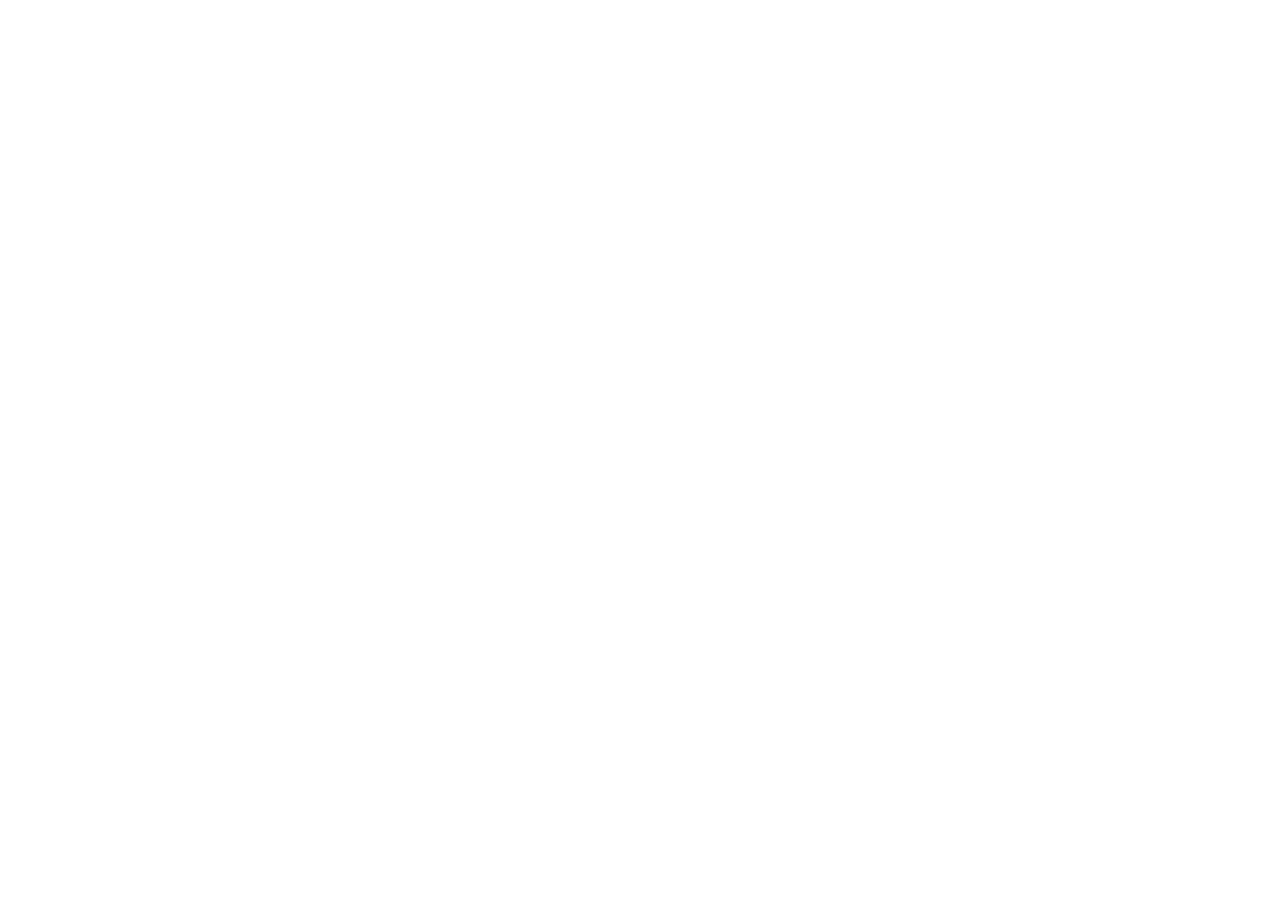
==== dining.html @ 63f2f370 "personal" ====
<!DOCTYPE html>
<html lang="en">
<head>
    <meta charset="UTF-8">
    <meta http-equiv="X-UA-Compatible" content="IE=edge">
    <meta name="viewport" content="width=device-width, initial-scale=1.0">
    <title>Document</title>
</head>
<body>
    
</body>
</html>
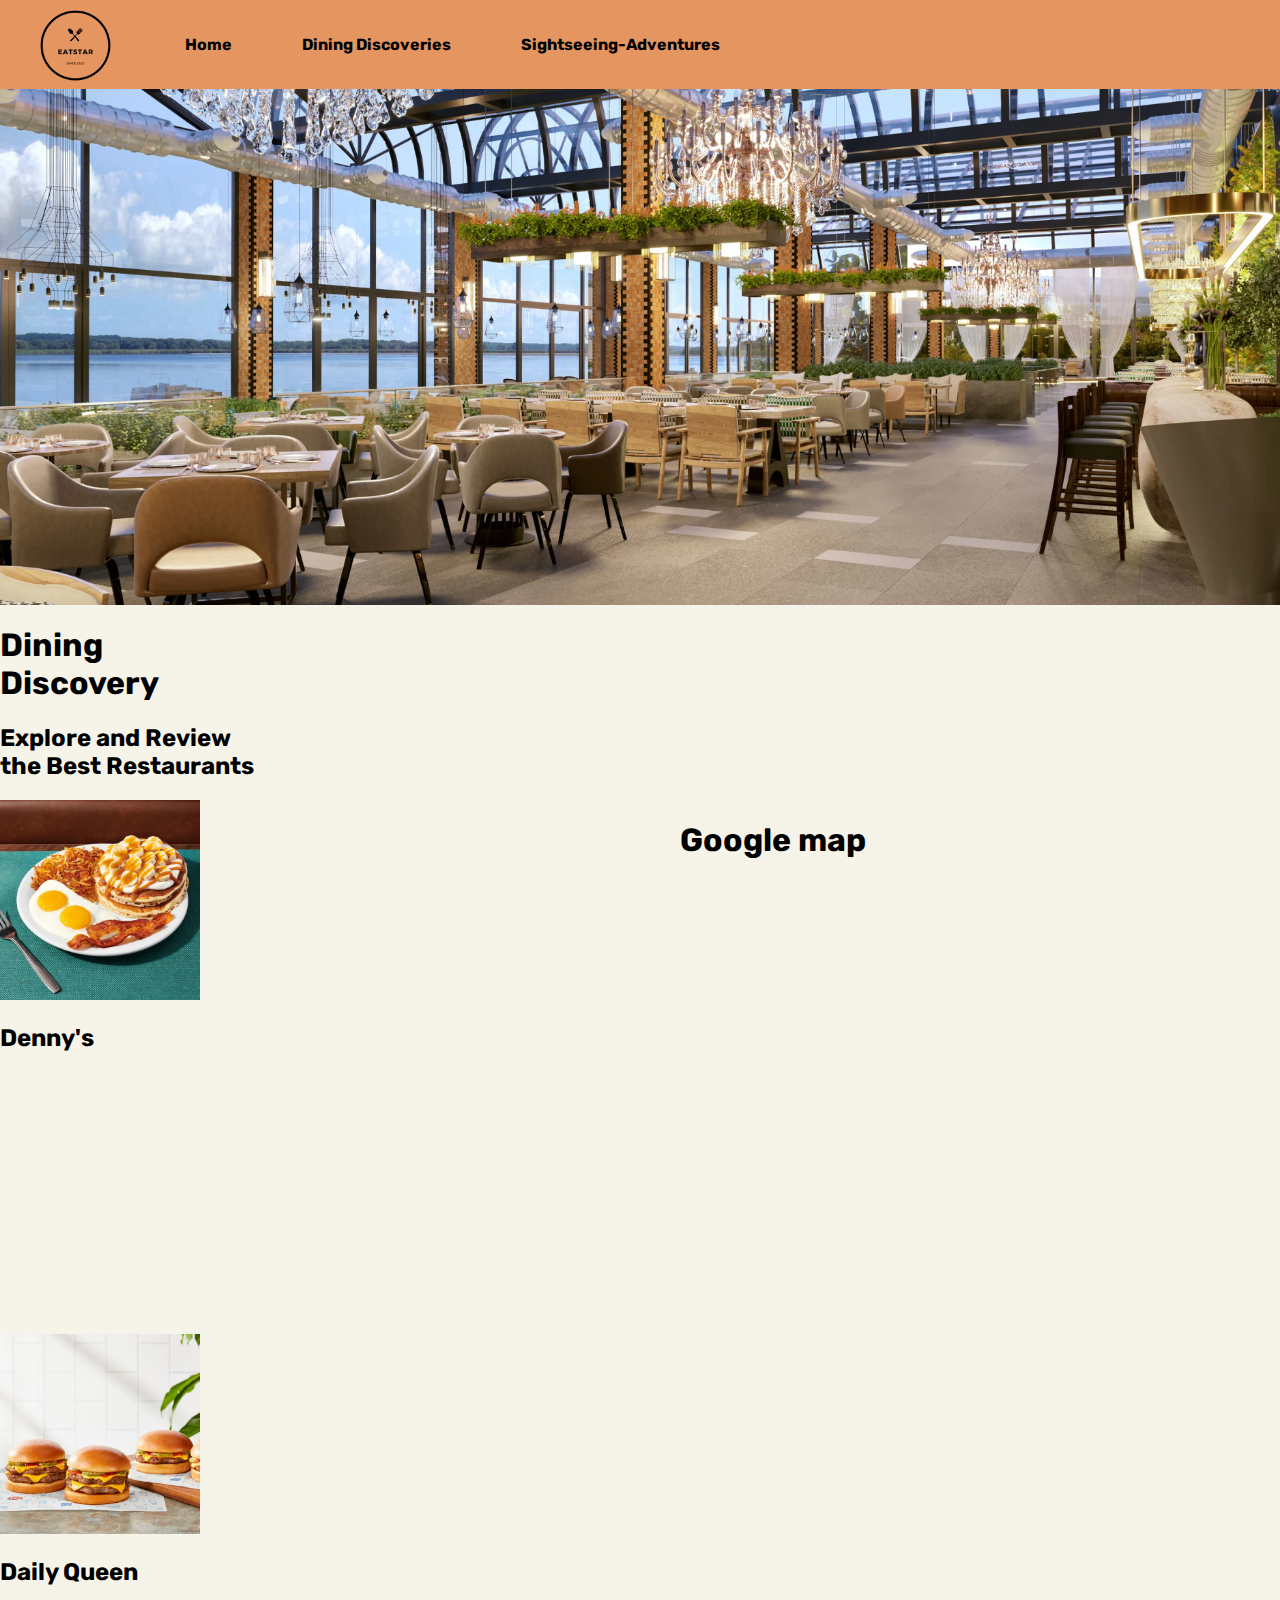
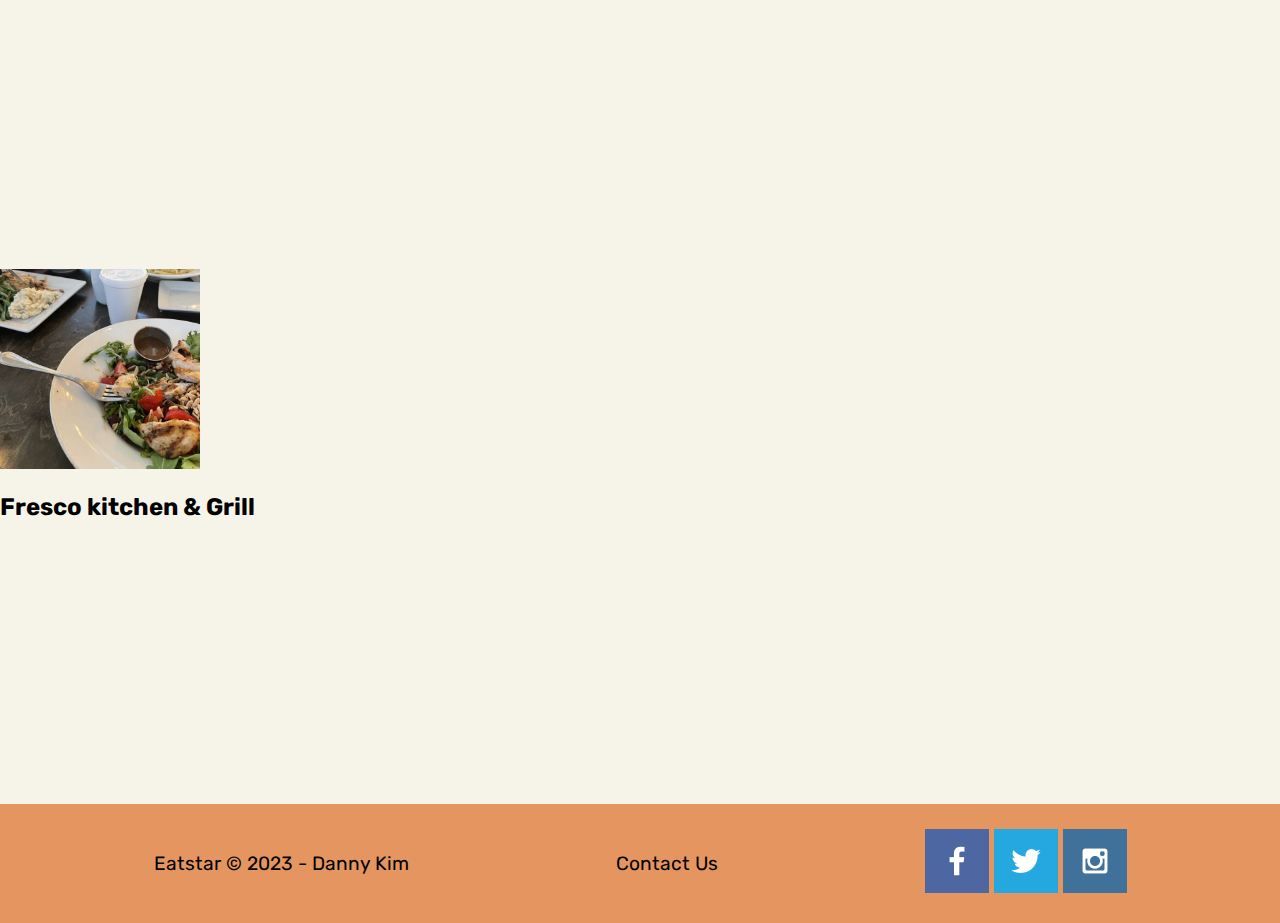
==== commit 33533a74: "dining" ====
--- a/dining.html
+++ b/dining.html
@@ -1,12 +1,69 @@
 <!DOCTYPE html>
 <html lang="en">
 <head>
-    <meta charset="UTF-8">
-    <meta http-equiv="X-UA-Compatible" content="IE=edge">
-    <meta name="viewport" content="width=device-width, initial-scale=1.0">
-    <title>Document</title>
+  <meta charset="UTF-8">
+  <meta http-equiv="X-UA-Compatible" content="IE=edge">
+  <meta name="viewport" content="width=device-width, initial-scale=1.0">
+  <link rel="stylesheet" href="styles/styles.css">
+  <title>Eatstar</title>
 </head>
 <body>
-    
+  <div id="content">
+    <header>
+      <a id="logo_link" href="index.html">
+        <img class="logo" src="image/logo_image.png" alt="Eatstar">
+      </a>
+        <nav>
+          <a href="index.html">Home</a>
+          <a href="dining.html">Dining Discoveries</a>
+          <a href="sightseeing.html">Sightseeing-Adventures</a>
+      </nav>
+    </header>
+    <div id="hero">
+      <div id="hero-box">
+          <img id="hero-img" src="image/dining-banner.png" alt="Explore and Review the Best Restaurants">
+      </div>
+      <section id="hero-msg-dining">
+          <h1 class="home-title-dining">Dining Discovery</h1>
+          <h2>Explore and Review the Best Restaurants</h2>
+      </section>
+  </div>
+  <main class="home-grid-dining">
+    <section class="banner-one">
+        <img class="card-img" src="image/banner1.png" alt="restaurant1">
+        <h2>Denny's</h2>
+    </section>
+    <section class="banner-two">
+        <img class="card-img" src="image/banner2.png"  alt="restaurant2">
+        <h2>Daily Queen</h2>
+    </section>
+    <section class="banner-three">
+        <img class="card-img" src="image/banner3.png" alt="restaurant3">
+        <h2>Fresco kitchen & Grill</h2>
+    </section>
+    <div class="map-frame">
+        <h1>Google map</h1>
+        <div class="map-content">
+            <iframe src="https://www.google.com/maps/embed?pb=!1m18!1m12!1m3!1d2877.8510810288585!2d-111.78185322362928!3d43.83818564044657!2m3!1f0!2f0!3f0!3m2!1i1024!2i768!4f13.1!3m3!1m2!1s0x53540b61aa6143e7%3A0x2734c5a604d49798!2sDenny&#39;s!5e0!3m2!1sen!2sus!4v1700331880625!5m2!1sen!2sus" width="600" height="450" style="border:0;" allowfullscreen="" loading="lazy" referrerpolicy="no-referrer-when-downgrade"></iframe>
+        </div>
+    </div>
+</main>
+
+  </div>
+  <footer>
+        <p>Eatstar &copy; 2023 - Danny Kim</p>
+        <p><a href="contactus.html">Contact Us</a></p>
+        <div class="social">
+            <a href="https://facebook.com" target="_blank">
+                <img src="image/facebook.png" alt="fb icon">
+            </a>
+            <a href="https://twitter.com" target="_blank">
+                <img src="image/twitter.png" alt="twitter icon">
+            </a>
+            <a href="https://instagram.com" target="_blank">
+                <img src="image/instagram.png" alt="instagram icon">
+            </a>
+        </div>
+  </footer>
 </body>
 </html>--- a/styles/styles.css
+++ b/styles/styles.css
@@ -0,0 +1,194 @@
+@import url('https://fonts.googleapis.com/css2?family=Dosis:wght@200&family=Kdam+Thmor+Pro&family=Rubik:wght@500&display=swap');
+body {
+    background-color: #f6f4e8; 
+    margin: 0;
+    padding: 0;
+    font-family: Rubik, Kadam-Thmor-Pro, Dosis;
+    
+}
+.home-grid{
+    display: grid;
+    grid-template-columns: 1fr, 1fr;
+    grid-template-rows: auto;
+}
+.home-grid-dining{
+    display: grid;
+    grid-template-columns: repeat(10, 1fr);
+    grid-template-rows: 1fr 1fr 1fr;
+
+}
+.logo{
+    width: 80px;
+}
+.card-img{
+    width: 200px;
+}
+
+#logo_link {
+    padding-top: 5px;
+    justify-self: center;
+    align-self: center;
+}
+
+header {
+    background-color:#e59560;
+    display: grid;
+    grid-template-columns: 150px auto;
+}
+
+nav {
+    display: flex;
+}
+
+nav a {
+    text-align: left;
+    text-decoration: none;
+    font-weight: bold;
+    color: black;
+    padding: 35px;
+}   
+#content {
+    max-width: 1600px;
+    margin:0 auto;
+}
+#hero {
+    display: grid;
+    grid-template-columns: 1fr 3fr 1fr;
+}
+#hero-img{
+    width: 100%;
+}
+
+.title{
+    font-size: 2em;
+    color: mediumaquamarine;
+    margin-top: 100px;
+}
+
+.home-title{
+    font-family: Rubik, Kadam-Thmor-Pro, Dosis;
+    font-size: 8em;
+    color: pink;
+    margin-bottom: 5px;
+    margin-top: 5px;
+    font-weight: lighter;
+}
+
+
+#hero-msg {
+    grid-column: 2/3;
+    grid-row: 1/3;
+    text-align: center;
+    margin-bottom: 10px;
+}
+#hero-box {
+    grid-column: 1/4;
+    grid-row: 1/3;
+    z-index: -1;
+    font-size: 0;
+
+}
+#hero-msg h2{
+    font-size: 1em;
+   
+}
+
+.button{
+    background-color:#bacec1;
+    color: black;
+    text-decoration: none;
+    font-size: 15px;
+    padding: 10px;
+    margin-top: 50px;
+    border-radius: 5px;
+}
+.join{
+    background-color:#f6f4e8;
+    color: black;
+    text-decoration: none;
+    font-size: 15px;
+    padding: 10px;
+    margin-top: 50px;
+    border-radius: 5px;
+}
+#background{
+    height: 800px;
+    background-color: #f6f4e8;
+    grid-column: 1/11;
+    grid-row: 4/9;
+}
+footer {
+    font-size: 1.2em;
+    background-color: #e59560;
+    text-align: center;
+    color: black;
+    padding: 25px 50px;
+    display: flex;
+    justify-content: space-around;
+    align-items: center;
+} 
+footer a{
+    color: black;
+    text-align: center;
+    text-decoration: none;
+}
+.msg{
+background-color: #bacec1;
+padding: 30px;
+grid-column: 7/10;
+grid-row: 3/3;
+box-shadow: 5px 5px 10px black;
+margin-top: 100px;
+}
+
+.msg1{
+    background-color: #bacec1;
+    padding: 35px;
+    grid-column: 7/10;
+    grid-row: 6/6;
+    box-shadow: 5px 5px 10px black;
+    margin-top: 100px;
+    }
+.msg h2, .msg1 h2{
+color: white;
+font-family: Rubik, Kadam-Thmor-Pro, Dosis;
+}
+.msg p, .msg1 p{
+color: white;
+font-size: .8em;
+padding-bottom: 15px;
+}
+
+.restaurants {
+    width: 80%;
+    box-shadow: 5px 5px 10px black;
+    grid-column: 3/7;
+    grid-row: 1/8;
+    padding: 50px;
+    margin-top: 10px;
+}
+
+.sightseeing {
+    width: 80%;
+    box-shadow: 5px 5px 10px black;
+    grid-column: 3/7;
+    grid-row: 6/8;
+    padding: 50px;
+}
+
+.banner-one{
+    grid-column: 1/10;
+    grid-row: 1/3;
+}
+.banner-one h2{
+    grid-column: 3/10;
+    grid-row: 1/3;
+}
+.banner-two{
+    grid-column: 1/10;
+    grid-row: 2/3;
+}
+.banner-three{
+    grid-column: 1/10;
+    grid-row: 3/3;
+}
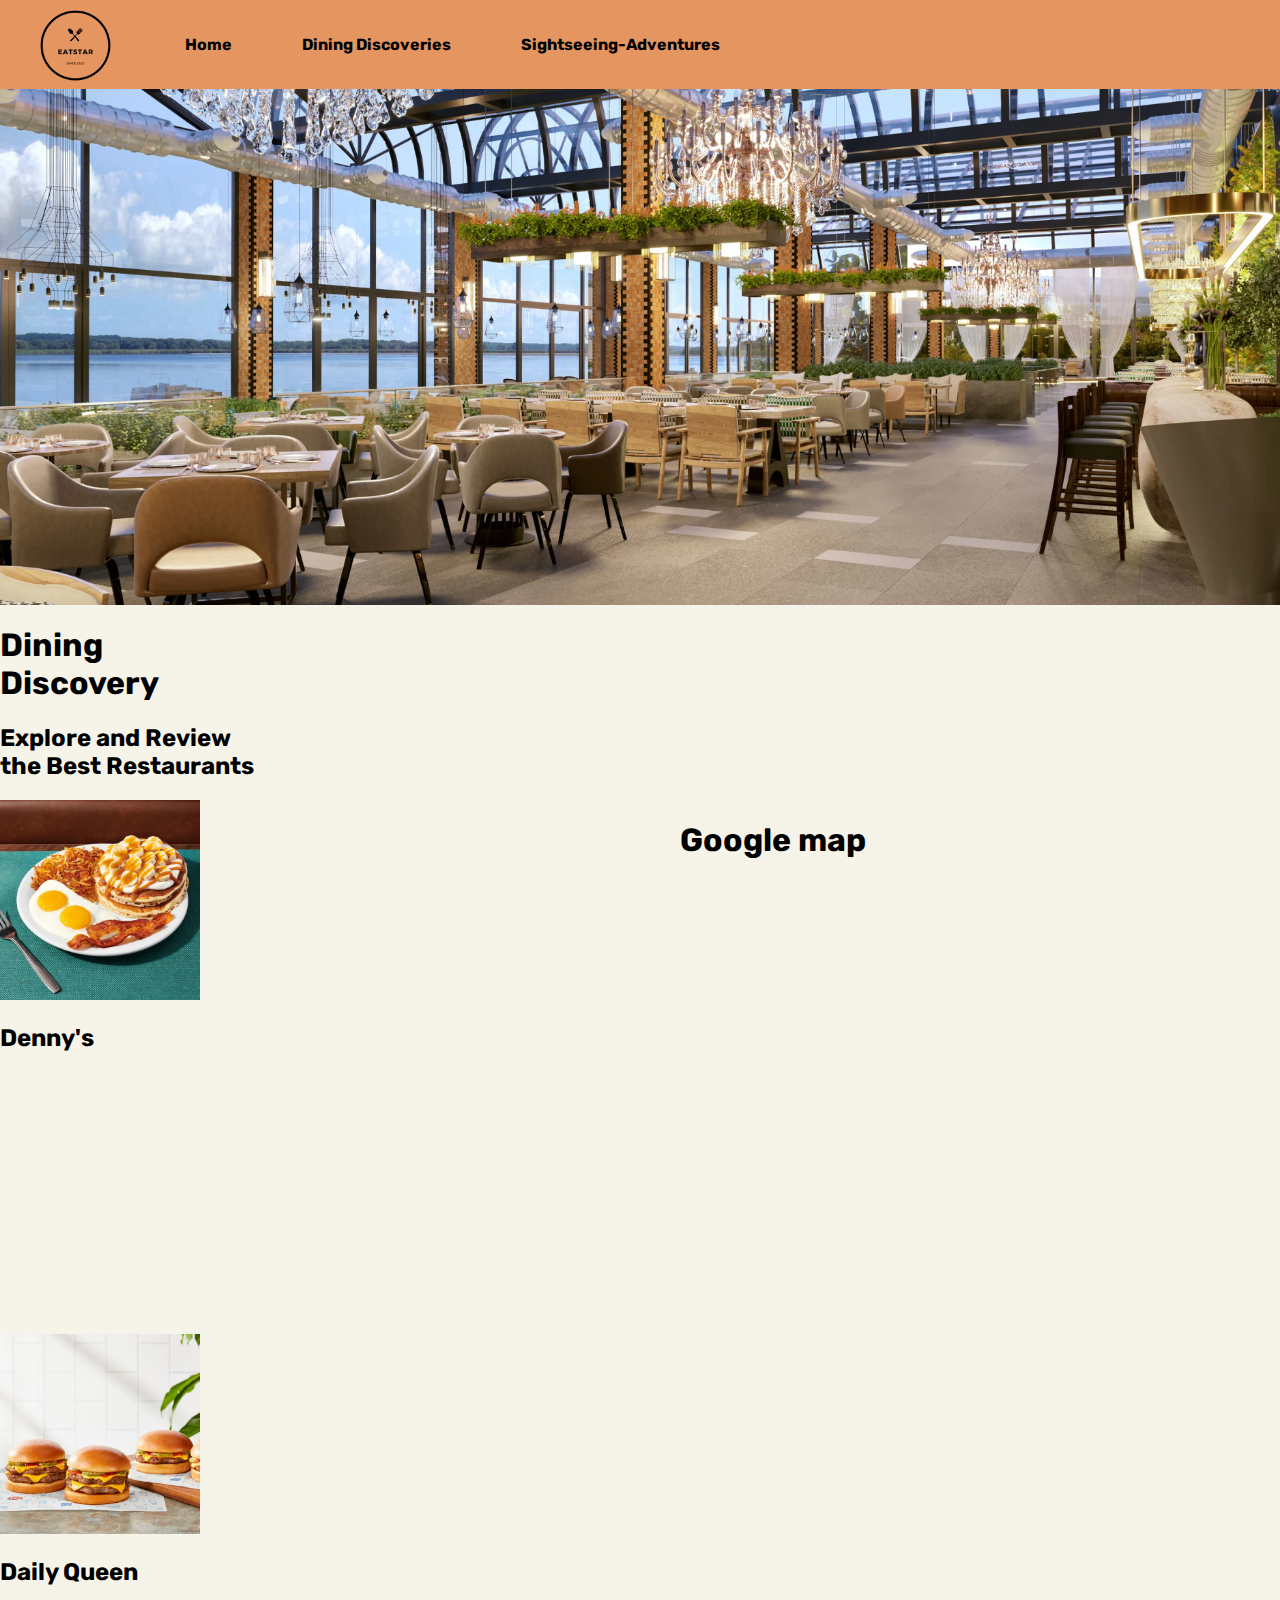
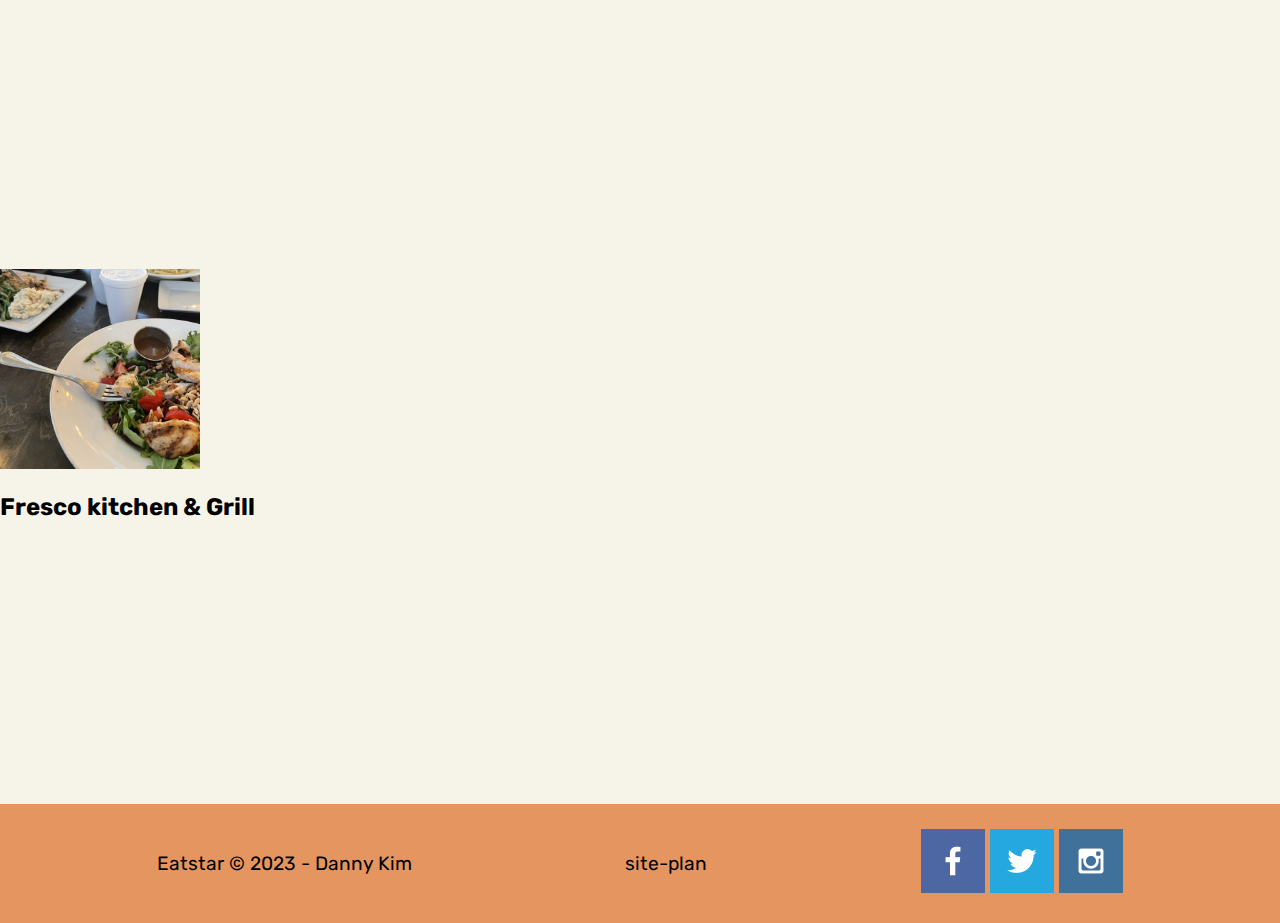
==== commit 43ece4a1: "footer" ====
--- a/dining.html
+++ b/dining.html
@@ -52,7 +52,7 @@
   </div>
   <footer>
         <p>Eatstar &copy; 2023 - Danny Kim</p>
-        <p><a href="contactus.html">Contact Us</a></p>
+        <p><a href="site-plan.html">site-plan</a></p>
         <div class="social">
             <a href="https://facebook.com" target="_blank">
                 <img src="image/facebook.png" alt="fb icon">
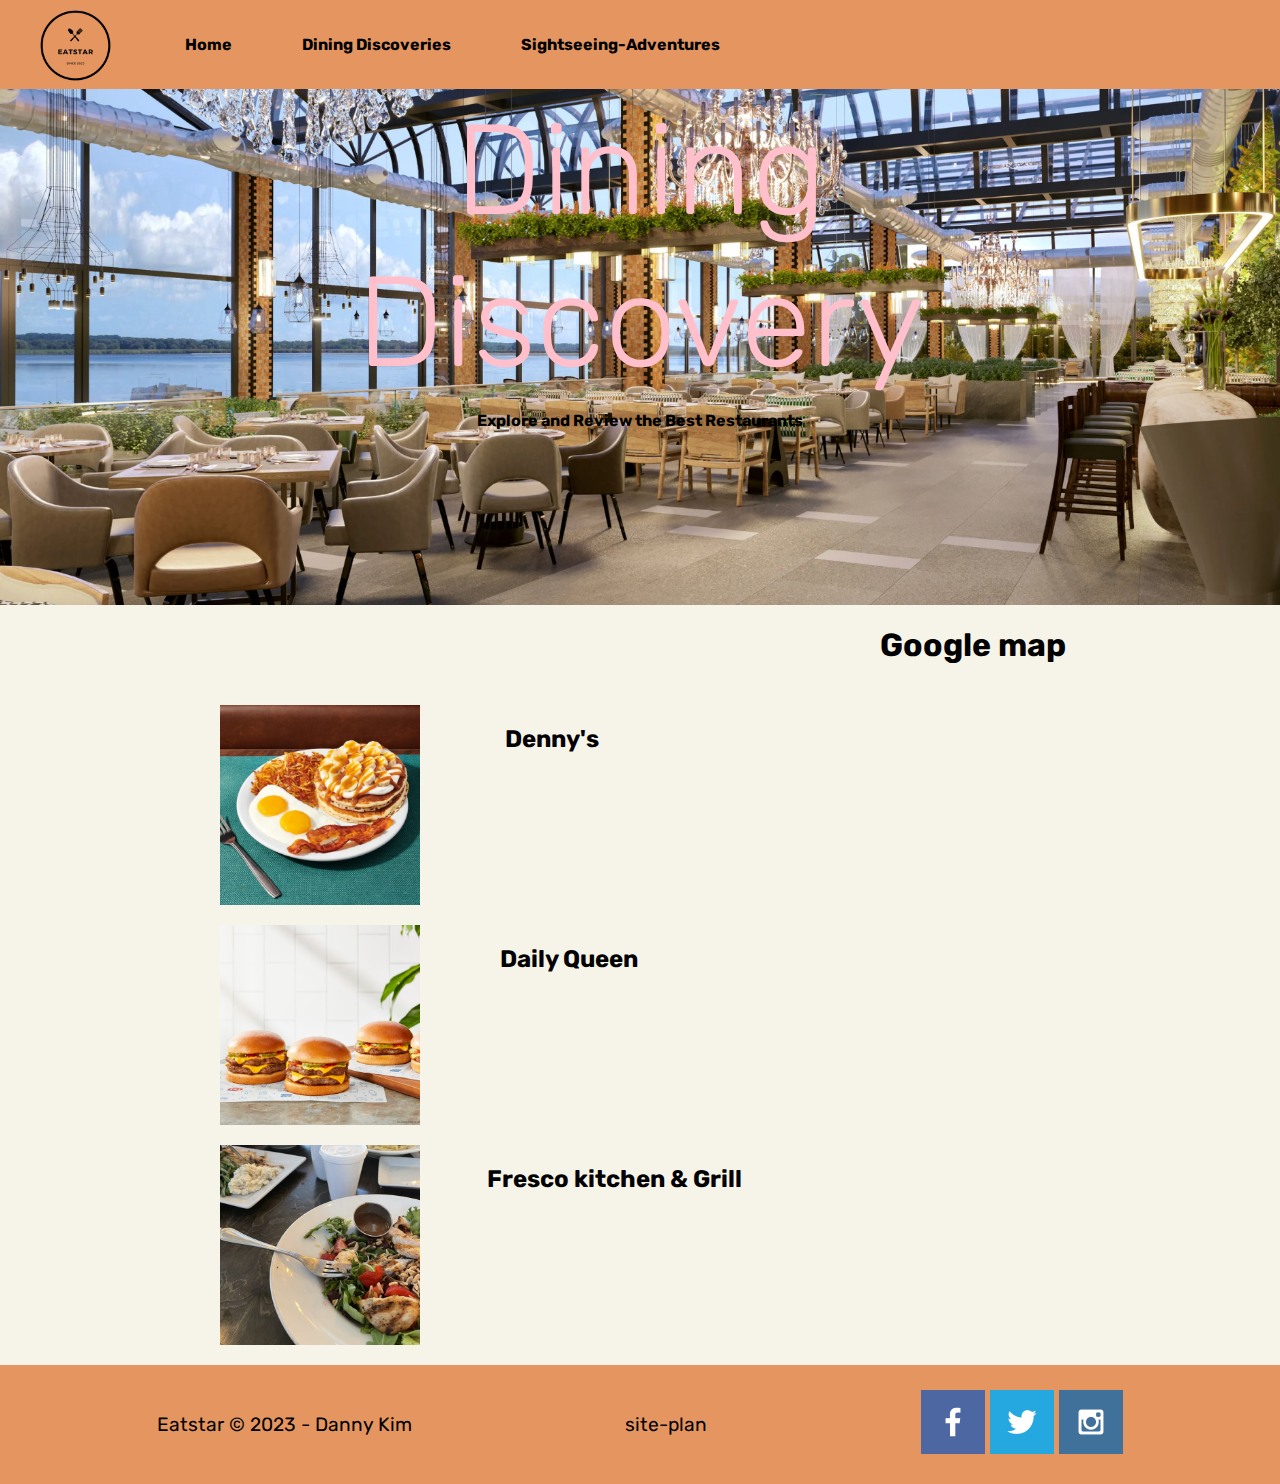
==== commit 4a41f705: "ddd" ====
--- a/dining.html
+++ b/dining.html
@@ -23,28 +23,30 @@
       <div id="hero-box">
           <img id="hero-img" src="image/dining-banner.png" alt="Explore and Review the Best Restaurants">
       </div>
-      <section id="hero-msg-dining">
-          <h1 class="home-title-dining">Dining Discovery</h1>
+      <section id="hero-msg">
+          <h1 class="home-title">Dining Discovery</h1>
           <h2>Explore and Review the Best Restaurants</h2>
       </section>
   </div>
   <main class="home-grid-dining">
-    <section class="banner-one">
+    <section id="banner-one1">
         <img class="card-img" src="image/banner1.png" alt="restaurant1">
-        <h2>Denny's</h2>
+        <h2>Denny's <br>
+        <p></p>
+        </h2>
     </section>
-    <section class="banner-two">
+    <section id="banner-two1">
         <img class="card-img" src="image/banner2.png"  alt="restaurant2">
         <h2>Daily Queen</h2>
     </section>
-    <section class="banner-three">
+    <section id="banner-three1">
         <img class="card-img" src="image/banner3.png" alt="restaurant3">
         <h2>Fresco kitchen & Grill</h2>
     </section>
     <div class="map-frame">
         <h1>Google map</h1>
         <div class="map-content">
-            <iframe src="https://www.google.com/maps/embed?pb=!1m18!1m12!1m3!1d2877.8510810288585!2d-111.78185322362928!3d43.83818564044657!2m3!1f0!2f0!3f0!3m2!1i1024!2i768!4f13.1!3m3!1m2!1s0x53540b61aa6143e7%3A0x2734c5a604d49798!2sDenny&#39;s!5e0!3m2!1sen!2sus!4v1700331880625!5m2!1sen!2sus" width="600" height="450" style="border:0;" allowfullscreen="" loading="lazy" referrerpolicy="no-referrer-when-downgrade"></iframe>
+            <iframe src="https://www.google.com/maps/embed?pb=!1m18!1m12!1m3!1d2877.8510810288585!2d-111.78185322362928!3d43.83818564044657!2m3!1f0!2f0!3f0!3m2!1i1024!2i768!4f13.1!3m3!1m2!1s0x53540b61aa6143e7%3A0x2734c5a604d49798!2sDenny&#39;s!5e0!3m2!1sen!2sus!4v1700331880625!5m2!1sen!2sus" width="400" height="600" style="border:0;" allowfullscreen="" loading="lazy" referrerpolicy="no-referrer-when-downgrade"></iframe>
         </div>
     </div>
 </main>
--- a/styles/styles.css
+++ b/styles/styles.css
@@ -8,19 +8,19 @@
 }
 .home-grid{
     display: grid;
-    grid-template-columns: 1fr, 1fr;
+    grid-template-columns: 1fr 1fr;
     grid-template-rows: auto;
 }
 .home-grid-dining{
     display: grid;
-    grid-template-columns: repeat(10, 1fr);
-    grid-template-rows: 1fr 1fr 1fr;
+    grid-template-columns: 1fr 2fr 1fr;
+    grid-template-rows: 100px 100px 100px
 
 }
 .logo{
     width: 80px;
 }
-.card-img{
+.card-img, .card-img1, .card-img2, .card-img3{
     width: 200px;
 }
 
@@ -51,7 +51,7 @@
     max-width: 1600px;
     margin:0 auto;
 }
-#hero {
+#hero, hero1 {
     display: grid;
     grid-template-columns: 1fr 3fr 1fr;
 }
@@ -90,7 +90,6 @@
 }
 #hero-msg h2{
     font-size: 1em;
-   
 }
 
 .button{
@@ -192,3 +191,49 @@
     grid-column: 1/10;
     grid-row: 3/3;
 }
+
+#banner-one1{
+    grid-column: 2/10;
+    grid-row: 2/6;
+    display: grid;
+}
+
+#banner-two1{
+    grid-column: 2/10;
+    grid-row: 6/9;
+    display: grid;
+    padding: 20px 0 20px 0;
+}
+#banner-three1{
+    grid-column: 2/10;
+    grid-row: 9/9;
+    display: grid;
+    padding: 0 0 20px 0;
+}
+.map-frame{
+    grid-column: 9/10;
+    grid-row: 1/2;
+}
+
+#banner-one1 h2{
+    grid-column: 2/10;
+    grid-row: 1/6;
+    text-align: left
+}
+
+#banner-two1 h2{
+    grid-column: 2/10;
+    grid-row: 1/6;
+    text-align: left
+
+}
+#banner-three1 h2{
+    grid-column: 2/10;
+    grid-row: 1/9;
+    text-align: left
+
+}
+#banner-one1 p, #banner-two1 p, #banner-three1 p{
+    font-weight: lighter;
+    font-size: medium;
+}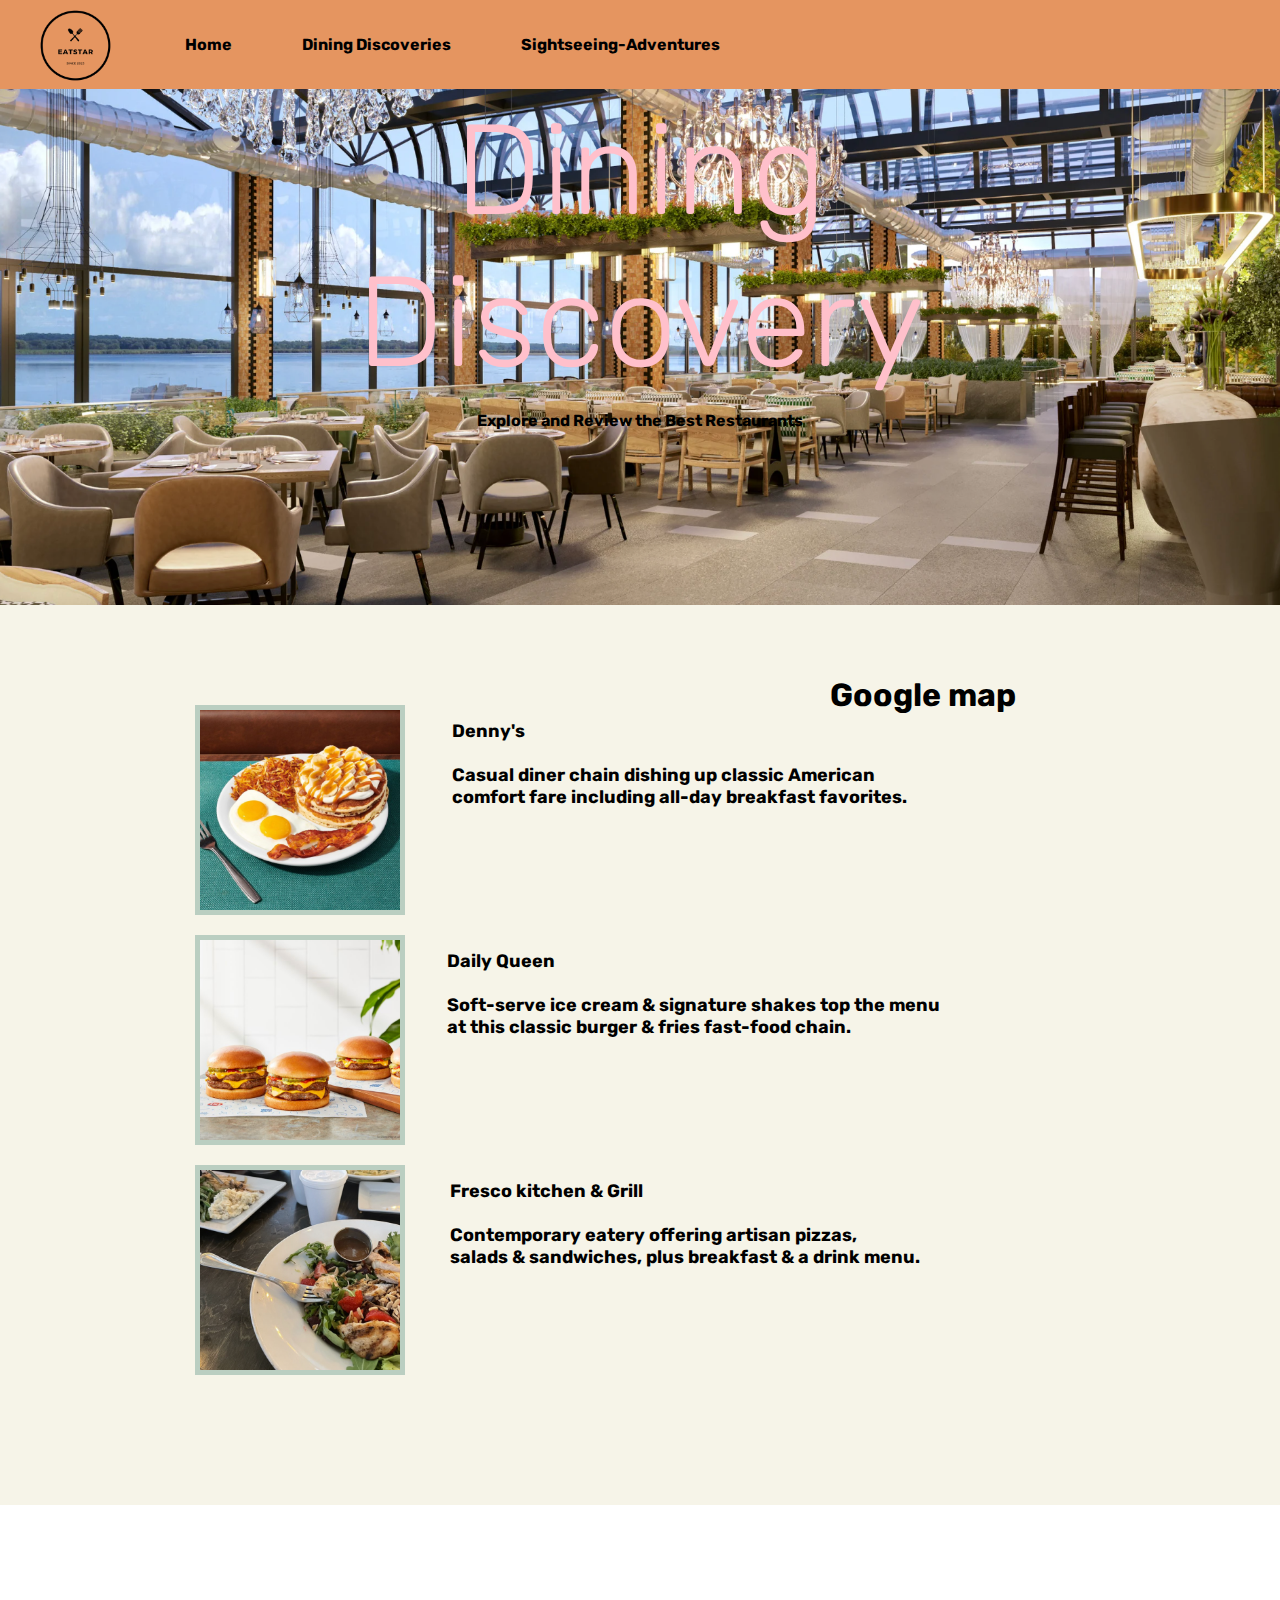
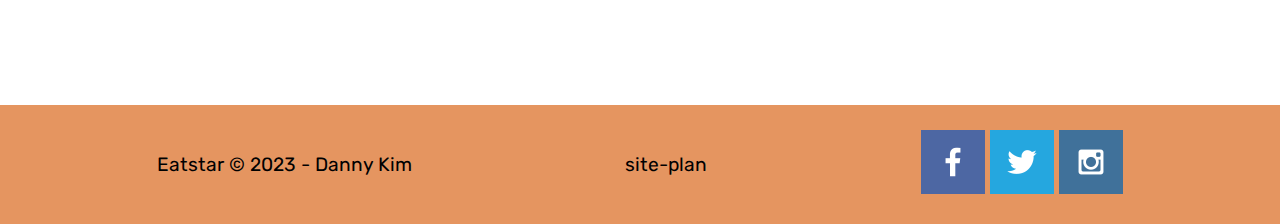
==== commit be2f7332: "ㄱㄷ퍋ㅈ" ====
--- a/dining.html
+++ b/dining.html
@@ -29,19 +29,34 @@
       </section>
   </div>
   <main class="home-grid-dining">
+    <div id="background1"></div> 
     <section id="banner-one1">
         <img class="card-img" src="image/banner1.png" alt="restaurant1">
-        <h2>Denny's <br>
-        <p></p>
+        <h2>Denny's<br>
+          <br>
+          Casual diner chain dishing up classic American<br>
+          comfort fare including all-day breakfast favorites.
         </h2>
+        
     </section>
     <section id="banner-two1">
         <img class="card-img" src="image/banner2.png"  alt="restaurant2">
-        <h2>Daily Queen</h2>
+        <h2>Daily Queen<br>
+          <br>
+          Soft-serve ice cream & signature shakes top the menu<br>
+          at this classic burger & fries fast-food chain.
+        </h2>
+        
+      
     </section>
     <section id="banner-three1">
         <img class="card-img" src="image/banner3.png" alt="restaurant3">
-        <h2>Fresco kitchen & Grill</h2>
+        <h2>Fresco kitchen & Grill<br>
+          <br>
+          Contemporary eatery offering artisan pizzas, <br>
+          salads & sandwiches, plus breakfast & a drink menu.
+
+        </h2>
     </section>
     <div class="map-frame">
         <h1>Google map</h1>
@@ -49,6 +64,9 @@
             <iframe src="https://www.google.com/maps/embed?pb=!1m18!1m12!1m3!1d2877.8510810288585!2d-111.78185322362928!3d43.83818564044657!2m3!1f0!2f0!3f0!3m2!1i1024!2i768!4f13.1!3m3!1m2!1s0x53540b61aa6143e7%3A0x2734c5a604d49798!2sDenny&#39;s!5e0!3m2!1sen!2sus!4v1700331880625!5m2!1sen!2sus" width="400" height="600" style="border:0;" allowfullscreen="" loading="lazy" referrerpolicy="no-referrer-when-downgrade"></iframe>
         </div>
     </div>
+    <script src="https://static.elfsight.com/platform/platform.js" data-use-service-core defer></script>
+<div class="elfsight-app-9760d0dd-4a7b-499f-93ab-0c1773d24223" data-elfsight-app-lazy></div>
+    
 </main>
 
   </div>
--- a/styles/styles.css
+++ b/styles/styles.css
@@ -1,6 +1,5 @@
 @import url('https://fonts.googleapis.com/css2?family=Dosis:wght@200&family=Kdam+Thmor+Pro&family=Rubik:wght@500&display=swap');
 body {
-    background-color: #f6f4e8; 
     margin: 0;
     padding: 0;
     font-family: Rubik, Kadam-Thmor-Pro, Dosis;
@@ -8,7 +7,7 @@
 }
 .home-grid{
     display: grid;
-    grid-template-columns: 1fr 1fr;
+    grid-template-columns: 1fr 1fr 1fr 1fr 1fr 1fr 1fr 1fr 1fr 1fr;
     grid-template-rows: auto;
 }
 .home-grid-dining{
@@ -16,6 +15,13 @@
     grid-template-columns: 1fr 2fr 1fr;
     grid-template-rows: 100px 100px 100px
 
+}
+.home-grid-dining3{
+    display: grid;
+    grid-template-columns: 1fr 1fr 2fr 1fr;
+    grid-template-rows: auto;
+    font-size: 9px;
+    margin: 70px;
 }
 .logo{
     width: 80px;
@@ -114,8 +120,15 @@
     height: 800px;
     background-color: #f6f4e8;
     grid-column: 1/11;
-    grid-row: 4/9;
-}
+    grid-row: 1/11;
+}
+#background1{
+    height: 900px;
+    background-color: #f6f4e8;
+    grid-column: 1/10;
+    grid-row: 1/11;
+}
+
 footer {
     font-size: 1.2em;
     background-color: #e59560;
@@ -125,7 +138,9 @@
     display: flex;
     justify-content: space-around;
     align-items: center;
-} 
+    margin-top: 200px;
+
+    } 
 footer a{
     color: black;
     text-align: center;
@@ -134,19 +149,19 @@
 .msg{
 background-color: #bacec1;
 padding: 30px;
-grid-column: 7/10;
-grid-row: 3/3;
+grid-column: 6/10;
+grid-row: 2/3;
 box-shadow: 5px 5px 10px black;
-margin-top: 100px;
+margin: auto;
 }
 
 .msg1{
     background-color: #bacec1;
     padding: 35px;
-    grid-column: 7/10;
-    grid-row: 6/6;
+    grid-column: 6/10;
+    grid-row: 4/5;
     box-shadow: 5px 5px 10px black;
-    margin-top: 100px;
+    margin: auto;
     }
 .msg h2, .msg1 h2{
 color: white;
@@ -161,18 +176,19 @@
 .restaurants {
     width: 80%;
     box-shadow: 5px 5px 10px black;
-    grid-column: 3/7;
-    grid-row: 1/8;
+    grid-column: 2/5;
+    grid-row: 2/3;
     padding: 50px;
-    margin-top: 10px;
+    margin: auto;
 }
 
 .sightseeing {
     width: 80%;
     box-shadow: 5px 5px 10px black;
-    grid-column: 3/7;
-    grid-row: 6/8;
+    grid-column: 2/5;
+    grid-row: 4/5;
     padding: 50px;
+    margin: auto;
 }
 
 .banner-one{
@@ -202,38 +218,99 @@
     grid-column: 2/10;
     grid-row: 6/9;
     display: grid;
-    padding: 20px 0 20px 0;
+    padding:  20px 0 20px 0;
 }
 #banner-three1{
     grid-column: 2/10;
     grid-row: 9/9;
     display: grid;
-    padding: 0 0 20px 0;
 }
 .map-frame{
     grid-column: 9/10;
     grid-row: 1/2;
+    padding: 50px;
 }
 
 #banner-one1 h2{
     grid-column: 2/10;
+    grid-row: 1/3;
+    text-align: left;
+    font-size: large;
+}
+
+#banner-two1 h2{
+    grid-column: 2/10;
     grid-row: 1/6;
-    text-align: left
-}
-
-#banner-two1 h2{
-    grid-column: 2/10;
-    grid-row: 1/6;
-    text-align: left
-
-}
+    text-align: left;
+    font-size: large;
+}
+
 #banner-three1 h2{
     grid-column: 2/10;
     grid-row: 1/9;
-    text-align: left
-
+    text-align: left;
+    font-size: large;
 }
 #banner-one1 p, #banner-two1 p, #banner-three1 p{
     font-weight: lighter;
     font-size: medium;
+}
+
+#banner-one3{
+    grid-column: 2/3;
+    grid-row: 2/3;
+}
+#banner-two3{
+    grid-column: 4/5;
+    grid-row: 2/3;
+
+}
+#banner-three3{
+    grid-column: 6/7;
+    grid-row: 2/3;
+
+}
+#banner-four3{
+    grid-column: 8/9;
+    grid-row: 2/3;
+}
+.card-img{
+    border: 5px solid #bacec1;
+    transition: transform .5s;
+}
+
+
+.amount{
+    list-style-type: none;
+    display: flex;
+    max-width: 800px;
+    background: #bacec1;
+    margin: auto;
+    position: relative;
+    top: -60px;
+}
+.amount > li > div{
+    text-align: center;
+    margin-top: 30px;
+    height: 30px;
+}
+.amount > li:not(:last-child) > div{
+    border-right: 1px solid grey;
+}
+
+.amount > li{
+    flex: 1;
+    height: 120px;
+}
+.contents1{
+    font-size: 20px;
+    font-weight: lighter;
+}
+.result{
+    font-size: 23px;
+    font-weight: bold;
+}
+.elfsight-app-9760d0dd-4a7b-499f-93ab-0c1773d24223{
+grid-column: 2/10;
+padding-right: 100px;
 }